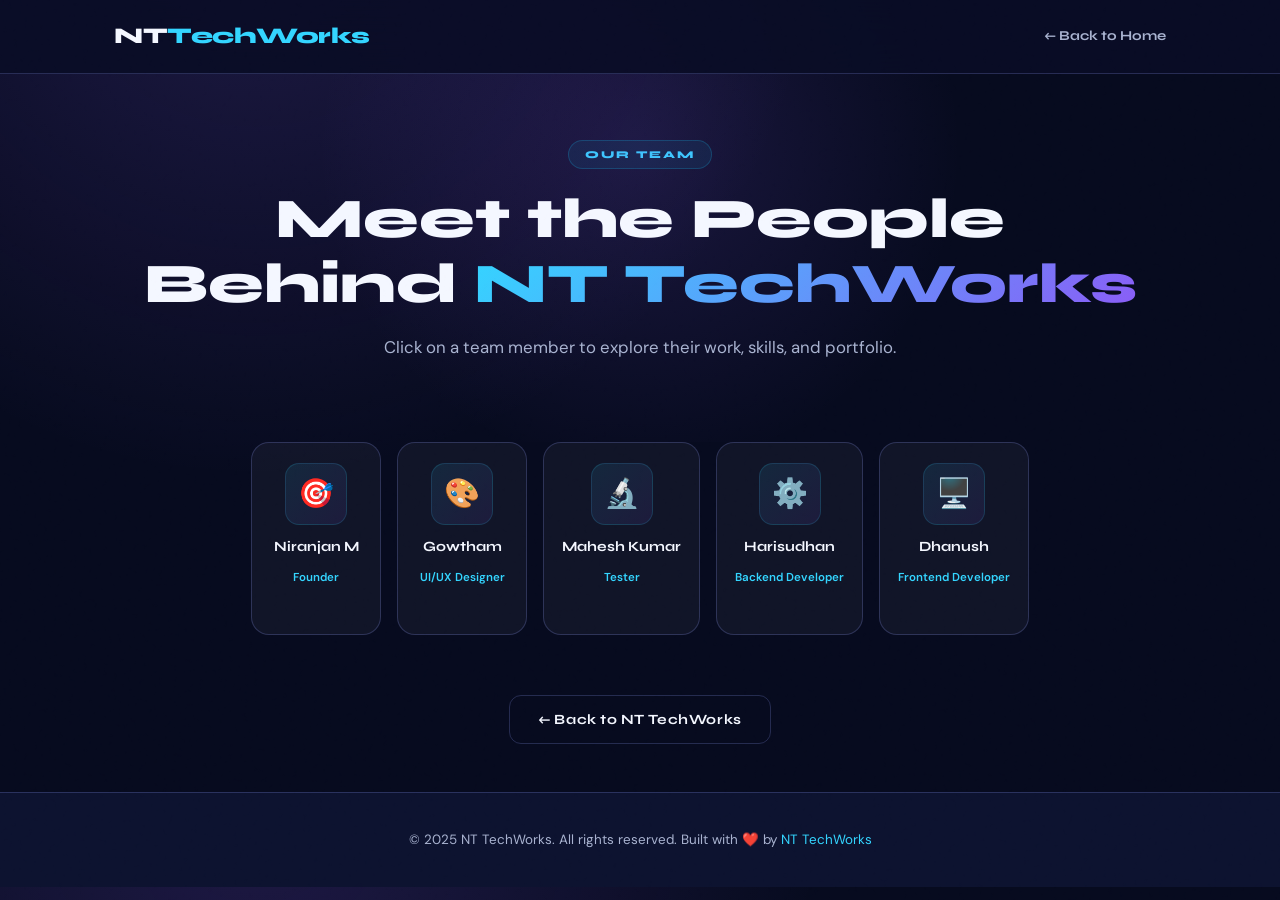
==== portfolio.html @ 2efc046a "Add files via upload" ====
<!DOCTYPE html>
<html lang="en">
<head>
<meta charset="UTF-8" />
<meta name="viewport" content="width=device-width, initial-scale=1.0" />
<title>Our Team Portfolio – NT TechWorks</title>
<link rel="icon" type="image/png" href="logo.png" />
<link rel="preconnect" href="https://fonts.googleapis.com" />
<link rel="preconnect" href="https://fonts.gstatic.com" crossorigin />
<link href="https://fonts.googleapis.com/css2?family=Syne:wght@400;600;700;800&family=DM+Sans:ital,wght@0,300;0,400;0,500;1,300&display=swap" rel="stylesheet" />
<style>
  :root {
    --bg:        #070b1f;
    --bg2:       #0d1330;
    --bg3:       #141c42;
    --card:      rgba(255,255,255,0.045);
    --border:    rgba(146,161,255,0.22);
    --accent:    #34d5ff;
    --accent2:   #8b5cf6;
    --accent3:   #f59e0b;
    --text:      #f4f7ff;
    --muted:     #a9b3d0;
    --radius:    16px;
    --glow:      0 16px 42px rgba(52,213,255,0.16);
    --font-head: 'Syne', sans-serif;
    --font-body: 'DM Sans', sans-serif;
  }
  *, *::before, *::after { box-sizing: border-box; margin: 0; padding: 0; }
  html { scroll-behavior: smooth; font-size: 16px; }
  body {
    background: radial-gradient(circle at 20% -10%, rgba(139,92,246,.18), transparent 40%), var(--bg);
    color: var(--text);
    font-family: var(--font-body);
    line-height: 1.65;
    overflow-x: hidden;
  }
  a { text-decoration: none; color: inherit; }
  ul { list-style: none; }

  body::before {
    content: '';
    position: fixed; inset: 0;
    background-image: url("data:image/svg+xml,%3Csvg viewBox='0 0 200 200' xmlns='http://www.w3.org/2000/svg'%3E%3Cfilter id='n'%3E%3CfeTurbulence type='fractalNoise' baseFrequency='0.9' numOctaves='4' stitchTiles='stitch'/%3E%3C/filter%3E%3Crect width='100%25' height='100%25' filter='url(%23n)' opacity='0.02'/%3E%3C/svg%3E");
    pointer-events: none; z-index: 9999; opacity: .3;
  }

  ::-webkit-scrollbar { width: 6px; }
  ::-webkit-scrollbar-track { background: var(--bg); }
  ::-webkit-scrollbar-thumb { background: var(--accent2); border-radius: 99px; }

  .container { max-width: 1100px; margin: 0 auto; padding: 0 24px; }
  .grad-text {
    background: linear-gradient(135deg, var(--accent) 0%, var(--accent2) 100%);
    -webkit-background-clip: text; -webkit-text-fill-color: transparent; background-clip: text;
  }
  .btn {
    display: inline-flex; align-items: center; gap: 8px;
    font-family: var(--font-head); font-weight: 700; font-size: .88rem;
    padding: 12px 28px; border-radius: 12px;
    cursor: pointer; transition: all .3s ease; border: none;
    letter-spacing: .04em; text-decoration: none;
  }
  .btn-primary {
    background: linear-gradient(135deg, var(--accent), var(--accent2));
    color: #fff; box-shadow: 0 8px 24px rgba(0,212,255,.2);
  }
  .btn-primary:hover { transform: translateY(-2px); box-shadow: 0 12px 36px rgba(0,212,255,.35); }
  .btn-outline {
    background: transparent; color: var(--text);
    border: 1.5px solid var(--border);
  }
  .btn-outline:hover { border-color: var(--accent); color: var(--accent); transform: translateY(-2px); }
  .glass {
    background: var(--card); border: 1px solid var(--border);
    backdrop-filter: blur(16px); border-radius: var(--radius);
  }
  .tag {
    display: inline-block;
    font-family: var(--font-head);
    font-size: .65rem; font-weight: 800;
    letter-spacing: .2em; text-transform: uppercase;
    color: var(--accent);
    background: rgba(0,212,255,.08);
    border: 1px solid rgba(0,212,255,.2);
    padding: 5px 16px; border-radius: 99px; margin-bottom: 18px;
  }

  /* ── NAVBAR ── */
  #navbar {
    position: fixed; top: 0; left: 0; right: 0; z-index: 1000;
    padding: 18px 0;
    background: rgba(10,14,39,.92);
    backdrop-filter: blur(20px);
    border-bottom: 1px solid var(--border);
  }
  .nav-inner { display: flex; align-items: center; justify-content: space-between; }
  .nav-logo {
    display: inline-flex; align-items: center;
    font-family: var(--font-head); font-weight: 800;
    font-size: 1.4rem; letter-spacing: -.02em;
  }
  .nav-logo span { color: var(--accent); }
  .nav-back {
    display: inline-flex; align-items: center; gap: 8px;
    font-family: var(--font-head); font-weight: 700; font-size: .85rem;
    color: var(--muted); transition: color .2s;
  }
  .nav-back:hover { color: var(--accent); }

  /* ── HERO ── */
  .portfolio-hero {
    padding: 140px 0 80px;
    text-align: center;
    position: relative;
    overflow: hidden;
  }
  .portfolio-hero::before {
    content: '';
    position: absolute; top: -200px; left: 50%; transform: translateX(-50%);
    width: 700px; height: 700px;
    background: radial-gradient(circle, rgba(139,92,246,.15), transparent 65%);
    pointer-events: none;
  }
  .portfolio-hero h1 {
    font-family: var(--font-head); font-size: clamp(2rem, 5vw, 3.5rem);
    font-weight: 800; line-height: 1.15; margin-bottom: 18px; position: relative;
  }
  .portfolio-hero p {
    color: var(--muted); font-size: 1.05rem; max-width: 560px; margin: 0 auto; position: relative;
  }

  /* ── TEAM MEMBER CARDS (selector row) ── */
  .team-selector {
    display: flex; gap: 16px; flex-wrap: wrap; justify-content: center;
    padding: 0 0 60px;
  }
  .team-thumb {
    display: flex; flex-direction: column; align-items: center; gap: 10px;
    cursor: pointer;
    padding: 20px 18px 16px;
    border-radius: 18px;
    border: 1.5px solid var(--border);
    background: var(--card);
    transition: all .3s ease;
    min-width: 130px;
    position: relative;
  }
  .team-thumb:hover, .team-thumb.active {
    border-color: var(--accent);
    background: rgba(52,213,255,.06);
    transform: translateY(-4px);
    box-shadow: var(--glow);
  }
  .team-thumb.active::after {
    content: '';
    position: absolute; bottom: -10px; left: 50%; transform: translateX(-50%);
    width: 0; height: 0;
    border-left: 10px solid transparent;
    border-right: 10px solid transparent;
    border-top: 10px solid var(--accent);
  }
  .thumb-emoji {
    width: 62px; height: 62px; border-radius: 14px;
    background: linear-gradient(135deg, rgba(52,213,255,.1), rgba(139,92,246,.1));
    border: 1px solid rgba(52,213,255,.15);
    display: flex; align-items: center; justify-content: center;
    font-size: 1.8rem;
    transition: transform .3s ease;
  }
  .team-thumb:hover .thumb-emoji, .team-thumb.active .thumb-emoji { transform: scale(1.1); }
  .thumb-name { font-family: var(--font-head); font-weight: 700; font-size: .88rem; text-align: center; }
  .thumb-role { font-size: .72rem; color: var(--accent); font-weight: 600; text-align: center; }
  .thumb-arrow {
    font-size: .8rem; color: var(--accent);
    opacity: 0; transition: opacity .2s, transform .2s;
    transform: translateY(-4px);
  }
  .team-thumb:hover .thumb-arrow, .team-thumb.active .thumb-arrow {
    opacity: 1; transform: translateY(0);
  }

  /* ── PORTFOLIO DETAIL PANEL ── */
  .portfolio-detail {
    display: none;
    padding: 0 0 80px;
    animation: fadeInUp .45s ease forwards;
  }
  .portfolio-detail.show { display: block; }
  @keyframes fadeInUp {
    from { opacity: 0; transform: translateY(30px); }
    to   { opacity: 1; transform: translateY(0); }
  }

  .detail-header {
    display: flex; align-items: flex-start; gap: 28px;
    padding: 36px; border-radius: 22px;
    background: var(--card); border: 1px solid var(--border);
    margin-bottom: 32px;
  }
  .detail-avatar {
    width: 90px; height: 90px; border-radius: 18px; flex-shrink: 0;
    background: linear-gradient(135deg, rgba(52,213,255,.12), rgba(139,92,246,.12));
    border: 1px solid rgba(52,213,255,.2);
    display: flex; align-items: center; justify-content: center;
    font-size: 2.4rem;
  }
  .detail-name { font-family: var(--font-head); font-weight: 800; font-size: 1.6rem; margin-bottom: 4px; }
  .detail-role { color: var(--accent); font-size: .9rem; font-weight: 600; margin-bottom: 12px; }
  .detail-bio  { color: var(--muted); font-size: .95rem; line-height: 1.8; max-width: 620px; margin-bottom: 20px; }
  .detail-skills-row { display: flex; flex-wrap: wrap; gap: 8px; margin-bottom: 20px; }
  .detail-skill-tag {
    font-size: .72rem; font-weight: 700; padding: 5px 12px;
    border-radius: 999px; border: 1px solid rgba(52,213,255,.25);
    background: rgba(52,213,255,.07); color: #c2f0ff;
  }
  .detail-link-btn {
    display: inline-flex; align-items: center; gap: 8px;
    font-family: var(--font-head); font-weight: 700; font-size: .82rem;
    padding: 10px 22px; border-radius: 10px;
    background: linear-gradient(135deg, var(--accent), var(--accent2));
    color: #fff; transition: all .3s ease;
    border: none; cursor: pointer;
  }
  .detail-link-btn:hover { transform: translateY(-2px); box-shadow: 0 8px 24px rgba(52,213,255,.3); }
  .detail-link-btn.disabled {
    background: rgba(255,255,255,.06); color: var(--muted);
    border: 1px solid var(--border); cursor: not-allowed;
  }
  .detail-link-btn.disabled:hover { transform: none; box-shadow: none; }

  /* ── WORK GRID ── */
  .work-section-title {
    font-family: var(--font-head); font-weight: 700; font-size: 1.1rem;
    margin-bottom: 18px; color: var(--text);
  }
  .work-grid {
    display: grid; grid-template-columns: repeat(auto-fit, minmax(260px, 1fr));
    gap: 18px; margin-bottom: 40px;
  }
  .work-card {
    border-radius: 16px; overflow: hidden;
    background: var(--bg3); border: 1px solid var(--border);
    transition: transform .35s ease, border-color .35s ease, box-shadow .35s ease;
  }
  .work-card:hover { transform: translateY(-8px); border-color: var(--accent); box-shadow: var(--glow); }
  .work-thumb {
    width: 100%; height: 160px; overflow: hidden;
    background: linear-gradient(135deg, rgba(52,213,255,.08), rgba(139,92,246,.12));
    display: flex; align-items: center; justify-content: center;
    font-size: 3.5rem; position: relative;
  }
  .work-thumb img { width: 100%; height: 100%; object-fit: cover; transition: transform .5s ease; }
  .work-card:hover .work-thumb img { transform: scale(1.07); }
  .work-body { padding: 16px 18px 14px; }
  .work-title { font-family: var(--font-head); font-weight: 700; font-size: .95rem; margin-bottom: 6px; }
  .work-desc  { font-size: .8rem; color: var(--muted); line-height: 1.6; margin-bottom: 12px; }
  .work-footer { display: flex; align-items: center; justify-content: space-between; padding: 10px 18px 14px; border-top: 1px solid var(--border); }
  .work-link {
    display: inline-flex; align-items: center; gap: 5px;
    font-family: var(--font-head); font-size: .78rem; font-weight: 700;
    color: var(--accent); transition: gap .2s;
  }
  .work-link:hover { gap: 10px; }
  .work-link.coming-soon { color: var(--muted); cursor: default; }
  .work-tag { font-size: .65rem; font-weight: 700; padding: 4px 10px; border-radius: 999px; background: rgba(52,213,255,.08); border: 1px solid rgba(52,213,255,.2); color: var(--accent); }

  /* ── EMPTY STATE ── */
  .empty-state {
    text-align: center; padding: 60px 30px;
    background: var(--card); border-radius: 20px; border: 1px solid var(--border);
  }
  .empty-state .e-icon { font-size: 3rem; margin-bottom: 16px; }
  .empty-state h3 { font-family: var(--font-head); font-size: 1.1rem; margin-bottom: 10px; }
  .empty-state p  { color: var(--muted); font-size: .88rem; }

  /* ── BACK BTN ── */
  .back-strip {
    text-align: center; padding: 0 0 48px;
  }

  /* ── FOOTER ── */
  footer {
    background: var(--bg2); border-top: 1px solid var(--border);
    padding: 36px 0; text-align: center;
  }
  footer p { color: var(--muted); font-size: .84rem; }
  footer a { color: var(--accent); }

  /* ── RESPONSIVE ── */
  @media (max-width: 768px) {
    .container { padding: 0 18px; }
    .portfolio-hero { padding: 110px 0 50px; }
    .portfolio-hero h1 { font-size: 1.9rem; }
    .team-selector { gap: 10px; }
    .team-thumb { min-width: 100px; padding: 14px 12px 12px; }
    .thumb-emoji { width: 52px; height: 52px; font-size: 1.5rem; }
    .thumb-name { font-size: .78rem; }
    .detail-header { flex-direction: column; gap: 18px; padding: 22px; }
    .detail-avatar { width: 72px; height: 72px; font-size: 1.9rem; border-radius: 14px; }
    .detail-name { font-size: 1.3rem; }
    .work-grid { grid-template-columns: 1fr 1fr; gap: 12px; }
    .work-thumb { height: 120px; }
  }
  @media (max-width: 480px) {
    .team-selector { gap: 8px; }
    .team-thumb { min-width: 82px; padding: 12px 8px 10px; }
    .thumb-emoji { width: 44px; height: 44px; font-size: 1.3rem; border-radius: 10px; }
    .thumb-name { font-size: .72rem; }
    .thumb-role { font-size: .64rem; }
    .work-grid { grid-template-columns: 1fr; }
    .detail-header { padding: 16px; }
    .detail-name { font-size: 1.15rem; }
    .detail-bio { font-size: .88rem; }
  }
</style>
</head>
<body>

<!-- NAVBAR -->
<nav id="navbar">
  <div class="container">
    <div class="nav-inner">
      <a href="index.html" class="nav-logo">NT <span>TechWorks</span></a>
      <a href="index.html#team" class="nav-back">← Back to Home</a>
    </div>
  </div>
</nav>

<!-- HERO -->
<div class="portfolio-hero">
  <div class="container">
    <div class="tag">Our Team</div>
    <h1>Meet the People Behind <span class="grad-text">NT TechWorks</span></h1>
    <p>Click on a team member to explore their work, skills, and portfolio.</p>
  </div>
</div>

<!-- TEAM SELECTOR -->
<div class="container">
  <div class="team-selector" id="teamSelector">
    <!-- Rendered by JS -->
  </div>

  <!-- PORTFOLIO DETAIL -->
  <div class="portfolio-detail" id="portfolioDetail">
    <!-- Rendered by JS -->
  </div>

  <!-- BACK BTN -->
  <div class="back-strip">
    <a href="index.html" class="btn btn-outline">← Back to NT TechWorks</a>
  </div>
</div>

<!-- FOOTER -->
<footer>
  <div class="container">
    <p>© 2025 NT TechWorks. All rights reserved. Built with ❤️ by <a href="index.html">NT TechWorks</a></p>
  </div>
</footer>

<script>
const TEAM_DATA = [
  {
    id: 'niranjan',
    emoji: '🎯',
    name: 'Niranjan M',
    role: 'Founder / Frontend Developer',
    bio: 'Niranjan founded NT TechWorks with a mission to build clean, modern, and responsive websites for growing businesses. He leads the frontend development, ensuring every site is fast, beautiful, and user-friendly.',
    skills: ['HTML', 'CSS', 'JavaScript', 'React', 'Responsive Design', 'UI/UX', 'SEO'],
    portfolioLink: '#', // Replace with actual link
    works: [
      {
        title: 'NT TechWorks Website',
        desc: 'Designed and built the full NT TechWorks company website with voice assistant, animations, and responsive layout.',
        emoji: '🌐',
        tag: 'Company Site',
        link: 'index.html'
      },
      {
        title: 'FitPulse Gym & Fitness',
        desc: 'A high-energy gym website with class schedules, trainer profiles, and membership info.',
        emoji: '💪',
        tag: 'Fitness',
        link: 'https://nttechworks5.github.io/NT_lifestyle/'
      },
      {
        title: 'More Projects Coming',
        desc: 'Stay tuned for more exciting projects from Niranjan.',
        emoji: '🚀',
        tag: 'Coming Soon',
        link: null
      }
    ]
  },
  {
    id: 'gowtham',
    emoji: '🎨',
    name: 'Gowtham',
    role: 'UI/UX Designer',
    bio: 'Gowtham is the creative force behind every design at NT TechWorks. He crafts premium UI layouts with AI-integrated design principles, ensuring every interface is visually stunning and intuitive to use.',
    skills: ['Figma', 'Adobe XD', 'UI Design', 'UX Research', 'Prototyping', 'Branding', 'AI Design Tools'],
    portfolioLink: '#', // Replace with actual link
    works: [
      {
        title: 'Portfolio Coming Soon',
        desc: "Gowtham's design portfolio will be live soon. Watch this space!",
        emoji: '🎨',
        tag: 'Coming Soon',
        link: null
      }
    ]
  },
  {
    id: 'mahesh',
    emoji: '🔬',
    name: 'Mahesh Kumar',
    role: 'Tester',
    bio: 'Mahesh ensures every website we deliver is production-ready and bug-free. He performs thorough quality assurance — from functional testing to cross-device and cross-browser compatibility checks.',
    skills: ['Manual Testing', 'Cross-browser QA', 'Bug Reporting', 'Performance Testing', 'Mobile Testing', 'Regression Testing'],
    portfolioLink: '#', // Replace with actual link
    works: [
      {
        title: 'QA Portfolio Coming Soon',
        desc: "Mahesh's testing case studies and QA reports will be published soon.",
        emoji: '🔬',
        tag: 'Coming Soon',
        link: null
      }
    ]
  },
  {
    id: 'harisudhan',
    emoji: '⚙️',
    name: 'Harisudhan',
    role: 'Backend Developer',
    bio: 'Harisudhan builds the engine that powers our websites. He develops secure, scalable backend systems and robust APIs, ensuring every site works flawlessly behind the scenes.',
    skills: ['Node.js', 'Express.js', 'MongoDB', 'REST APIs', 'Authentication', 'Database Design', 'Server Deployment'],
    portfolioLink: '#', // Replace with actual link
    works: [
      {
        title: 'Backend Portfolio Coming Soon',
        desc: "Harisudhan's backend projects and API showcases will be live soon.",
        emoji: '⚙️',
        tag: 'Coming Soon',
        link: null
      }
    ]
  },
  {
    id: 'dhanush',
    emoji: '🖥️',
    name: 'Dhanush',
    role: 'Frontend Developer',
    bio: 'Dhanush brings designs to life with pixel-perfect frontend code. He specializes in building smooth, interactive user interfaces that work seamlessly across all devices and screen sizes.',
    skills: ['HTML', 'CSS', 'JavaScript', 'React', 'Animations', 'Bootstrap', 'Tailwind CSS'],
    portfolioLink: '#', // Replace with actual link
    works: [
      {
        title: 'ShopEase E-Commerce',
        desc: 'A full-featured e-commerce website with product listings, cart system, and responsive design.',
        emoji: '🛒',
        tag: 'E-Commerce',
        link: 'https://dhanushtech80.github.io/nt-fashions/'
      },
      {
        title: 'More Projects Coming',
        desc: 'More frontend projects from Dhanush will be showcased here soon.',
        emoji: '🖥️',
        tag: 'Coming Soon',
        link: null
      }
    ]
  }
];

let activeId = null;

function renderTeamSelector() {
  const el = document.getElementById('teamSelector');
  el.innerHTML = TEAM_DATA.map(m => `
    <div class="team-thumb ${activeId === m.id ? 'active' : ''}" onclick="showMember('${m.id}')">
      <div class="thumb-emoji">${m.emoji}</div>
      <div class="thumb-name">${m.name}</div>
      <div class="thumb-role">${m.role.split(' / ')[0]}</div>
      <div class="thumb-arrow">↓</div>
    </div>
  `).join('');
}

function showMember(id) {
  if (activeId === id) {
    activeId = null;
    renderTeamSelector();
    const detail = document.getElementById('portfolioDetail');
    detail.classList.remove('show');
    return;
  }

  activeId = id;
  renderTeamSelector();

  const member = TEAM_DATA.find(m => m.id === id);
  if (!member) return;

  const detail = document.getElementById('portfolioDetail');
  detail.classList.remove('show');

  setTimeout(() => {
    const hasRealWork = member.works.some(w => w.link);
    const worksHTML = member.works.map(w => `
      <div class="work-card">
        <div class="work-thumb">
          <span style="font-size:3.2rem;">${w.emoji}</span>
        </div>
        <div class="work-body">
          <div class="work-title">${w.title}</div>
          <div class="work-desc">${w.desc}</div>
        </div>
        <div class="work-footer">
          ${w.link
            ? `<a href="${w.link}" target="_blank" class="work-link">View Project →</a>`
            : `<span class="work-link coming-soon">Coming Soon</span>`
          }
          <span class="work-tag">${w.tag}</span>
        </div>
      </div>
    `).join('');

    detail.innerHTML = `
      <div class="detail-header">
        <div class="detail-avatar">${member.emoji}</div>
        <div>
          <div class="detail-name">${member.name}</div>
          <div class="detail-role">${member.role}</div>
          <div class="detail-bio">${member.bio}</div>
          <div class="detail-skills-row">
            ${member.skills.map(s => `<span class="detail-skill-tag">${s}</span>`).join('')}
          </div>
          ${member.portfolioLink && member.portfolioLink !== '#'
            ? `<a href="${member.portfolioLink}" target="_blank" class="detail-link-btn">View Full Portfolio ↗</a>`
            : `<span class="detail-link-btn disabled">Portfolio Link Coming Soon</span>`
          }
        </div>
      </div>
      <div class="work-section-title">Works & Projects</div>
      <div class="work-grid">${worksHTML}</div>
    `;

    detail.classList.add('show');

    // Smooth scroll to detail
    setTimeout(() => {
      detail.scrollIntoView({ behavior: 'smooth', block: 'start' });
    }, 100);
  }, 50);
}

renderTeamSelector();
</script>
</body>
</html>
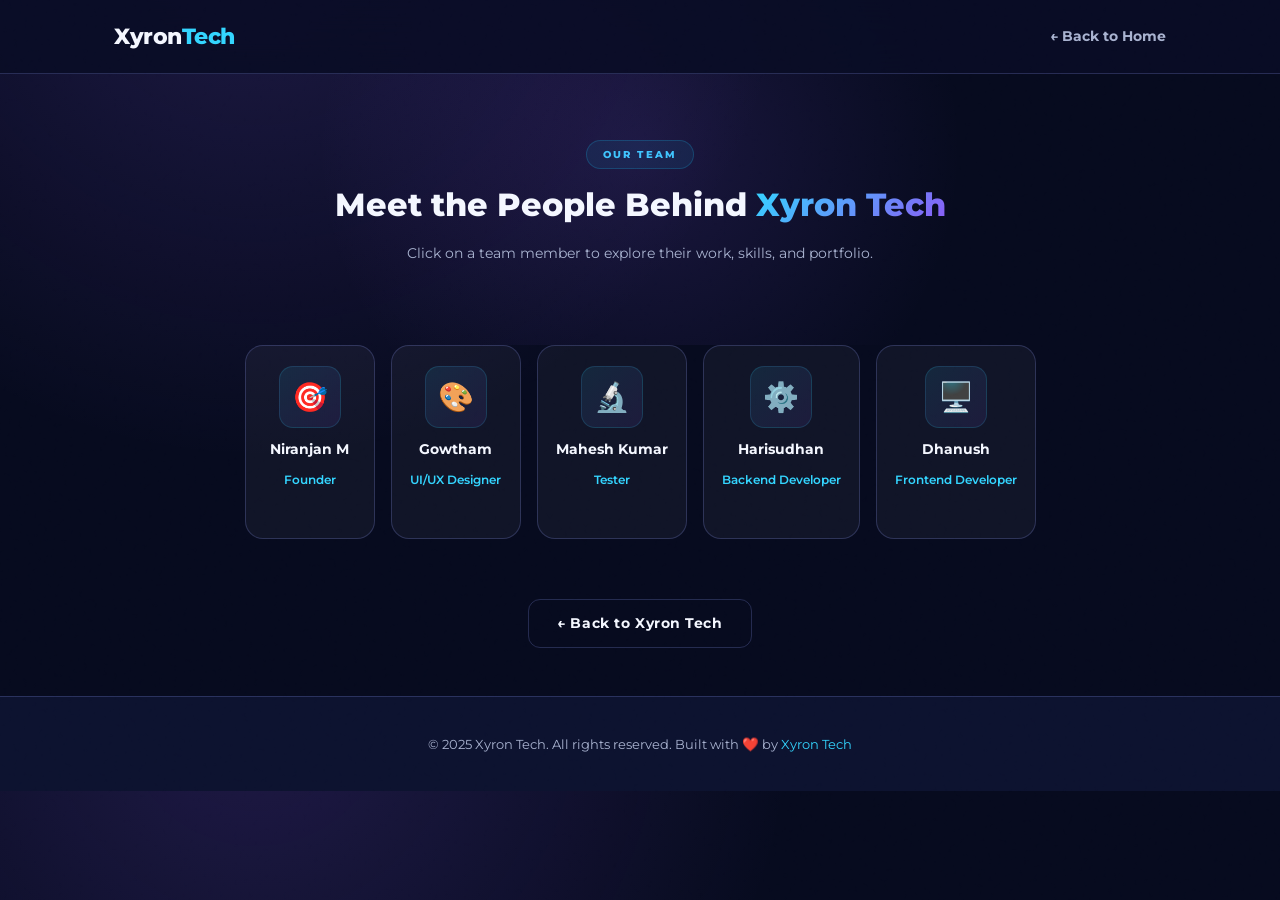
==== commit 47721196: "new changes" ====
--- a/portfolio.html
+++ b/portfolio.html
@@ -3,316 +3,12 @@
 <head>
 <meta charset="UTF-8" />
 <meta name="viewport" content="width=device-width, initial-scale=1.0" />
-<title>Our Team Portfolio – NT TechWorks</title>
+<title>Our Team Portfolio – Xyron Tech</title>
 <link rel="icon" type="image/png" href="logo.png" />
 <link rel="preconnect" href="https://fonts.googleapis.com" />
 <link rel="preconnect" href="https://fonts.gstatic.com" crossorigin />
-<link href="https://fonts.googleapis.com/css2?family=Syne:wght@400;600;700;800&family=DM+Sans:ital,wght@0,300;0,400;0,500;1,300&display=swap" rel="stylesheet" />
-<style>
-  :root {
-    --bg:        #070b1f;
-    --bg2:       #0d1330;
-    --bg3:       #141c42;
-    --card:      rgba(255,255,255,0.045);
-    --border:    rgba(146,161,255,0.22);
-    --accent:    #34d5ff;
-    --accent2:   #8b5cf6;
-    --accent3:   #f59e0b;
-    --text:      #f4f7ff;
-    --muted:     #a9b3d0;
-    --radius:    16px;
-    --glow:      0 16px 42px rgba(52,213,255,0.16);
-    --font-head: 'Syne', sans-serif;
-    --font-body: 'DM Sans', sans-serif;
-  }
-  *, *::before, *::after { box-sizing: border-box; margin: 0; padding: 0; }
-  html { scroll-behavior: smooth; font-size: 16px; }
-  body {
-    background: radial-gradient(circle at 20% -10%, rgba(139,92,246,.18), transparent 40%), var(--bg);
-    color: var(--text);
-    font-family: var(--font-body);
-    line-height: 1.65;
-    overflow-x: hidden;
-  }
-  a { text-decoration: none; color: inherit; }
-  ul { list-style: none; }
-
-  body::before {
-    content: '';
-    position: fixed; inset: 0;
-    background-image: url("data:image/svg+xml,%3Csvg viewBox='0 0 200 200' xmlns='http://www.w3.org/2000/svg'%3E%3Cfilter id='n'%3E%3CfeTurbulence type='fractalNoise' baseFrequency='0.9' numOctaves='4' stitchTiles='stitch'/%3E%3C/filter%3E%3Crect width='100%25' height='100%25' filter='url(%23n)' opacity='0.02'/%3E%3C/svg%3E");
-    pointer-events: none; z-index: 9999; opacity: .3;
-  }
-
-  ::-webkit-scrollbar { width: 6px; }
-  ::-webkit-scrollbar-track { background: var(--bg); }
-  ::-webkit-scrollbar-thumb { background: var(--accent2); border-radius: 99px; }
-
-  .container { max-width: 1100px; margin: 0 auto; padding: 0 24px; }
-  .grad-text {
-    background: linear-gradient(135deg, var(--accent) 0%, var(--accent2) 100%);
-    -webkit-background-clip: text; -webkit-text-fill-color: transparent; background-clip: text;
-  }
-  .btn {
-    display: inline-flex; align-items: center; gap: 8px;
-    font-family: var(--font-head); font-weight: 700; font-size: .88rem;
-    padding: 12px 28px; border-radius: 12px;
-    cursor: pointer; transition: all .3s ease; border: none;
-    letter-spacing: .04em; text-decoration: none;
-  }
-  .btn-primary {
-    background: linear-gradient(135deg, var(--accent), var(--accent2));
-    color: #fff; box-shadow: 0 8px 24px rgba(0,212,255,.2);
-  }
-  .btn-primary:hover { transform: translateY(-2px); box-shadow: 0 12px 36px rgba(0,212,255,.35); }
-  .btn-outline {
-    background: transparent; color: var(--text);
-    border: 1.5px solid var(--border);
-  }
-  .btn-outline:hover { border-color: var(--accent); color: var(--accent); transform: translateY(-2px); }
-  .glass {
-    background: var(--card); border: 1px solid var(--border);
-    backdrop-filter: blur(16px); border-radius: var(--radius);
-  }
-  .tag {
-    display: inline-block;
-    font-family: var(--font-head);
-    font-size: .65rem; font-weight: 800;
-    letter-spacing: .2em; text-transform: uppercase;
-    color: var(--accent);
-    background: rgba(0,212,255,.08);
-    border: 1px solid rgba(0,212,255,.2);
-    padding: 5px 16px; border-radius: 99px; margin-bottom: 18px;
-  }
-
-  /* ── NAVBAR ── */
-  #navbar {
-    position: fixed; top: 0; left: 0; right: 0; z-index: 1000;
-    padding: 18px 0;
-    background: rgba(10,14,39,.92);
-    backdrop-filter: blur(20px);
-    border-bottom: 1px solid var(--border);
-  }
-  .nav-inner { display: flex; align-items: center; justify-content: space-between; }
-  .nav-logo {
-    display: inline-flex; align-items: center;
-    font-family: var(--font-head); font-weight: 800;
-    font-size: 1.4rem; letter-spacing: -.02em;
-  }
-  .nav-logo span { color: var(--accent); }
-  .nav-back {
-    display: inline-flex; align-items: center; gap: 8px;
-    font-family: var(--font-head); font-weight: 700; font-size: .85rem;
-    color: var(--muted); transition: color .2s;
-  }
-  .nav-back:hover { color: var(--accent); }
-
-  /* ── HERO ── */
-  .portfolio-hero {
-    padding: 140px 0 80px;
-    text-align: center;
-    position: relative;
-    overflow: hidden;
-  }
-  .portfolio-hero::before {
-    content: '';
-    position: absolute; top: -200px; left: 50%; transform: translateX(-50%);
-    width: 700px; height: 700px;
-    background: radial-gradient(circle, rgba(139,92,246,.15), transparent 65%);
-    pointer-events: none;
-  }
-  .portfolio-hero h1 {
-    font-family: var(--font-head); font-size: clamp(2rem, 5vw, 3.5rem);
-    font-weight: 800; line-height: 1.15; margin-bottom: 18px; position: relative;
-  }
-  .portfolio-hero p {
-    color: var(--muted); font-size: 1.05rem; max-width: 560px; margin: 0 auto; position: relative;
-  }
-
-  /* ── TEAM MEMBER CARDS (selector row) ── */
-  .team-selector {
-    display: flex; gap: 16px; flex-wrap: wrap; justify-content: center;
-    padding: 0 0 60px;
-  }
-  .team-thumb {
-    display: flex; flex-direction: column; align-items: center; gap: 10px;
-    cursor: pointer;
-    padding: 20px 18px 16px;
-    border-radius: 18px;
-    border: 1.5px solid var(--border);
-    background: var(--card);
-    transition: all .3s ease;
-    min-width: 130px;
-    position: relative;
-  }
-  .team-thumb:hover, .team-thumb.active {
-    border-color: var(--accent);
-    background: rgba(52,213,255,.06);
-    transform: translateY(-4px);
-    box-shadow: var(--glow);
-  }
-  .team-thumb.active::after {
-    content: '';
-    position: absolute; bottom: -10px; left: 50%; transform: translateX(-50%);
-    width: 0; height: 0;
-    border-left: 10px solid transparent;
-    border-right: 10px solid transparent;
-    border-top: 10px solid var(--accent);
-  }
-  .thumb-emoji {
-    width: 62px; height: 62px; border-radius: 14px;
-    background: linear-gradient(135deg, rgba(52,213,255,.1), rgba(139,92,246,.1));
-    border: 1px solid rgba(52,213,255,.15);
-    display: flex; align-items: center; justify-content: center;
-    font-size: 1.8rem;
-    transition: transform .3s ease;
-  }
-  .team-thumb:hover .thumb-emoji, .team-thumb.active .thumb-emoji { transform: scale(1.1); }
-  .thumb-name { font-family: var(--font-head); font-weight: 700; font-size: .88rem; text-align: center; }
-  .thumb-role { font-size: .72rem; color: var(--accent); font-weight: 600; text-align: center; }
-  .thumb-arrow {
-    font-size: .8rem; color: var(--accent);
-    opacity: 0; transition: opacity .2s, transform .2s;
-    transform: translateY(-4px);
-  }
-  .team-thumb:hover .thumb-arrow, .team-thumb.active .thumb-arrow {
-    opacity: 1; transform: translateY(0);
-  }
-
-  /* ── PORTFOLIO DETAIL PANEL ── */
-  .portfolio-detail {
-    display: none;
-    padding: 0 0 80px;
-    animation: fadeInUp .45s ease forwards;
-  }
-  .portfolio-detail.show { display: block; }
-  @keyframes fadeInUp {
-    from { opacity: 0; transform: translateY(30px); }
-    to   { opacity: 1; transform: translateY(0); }
-  }
-
-  .detail-header {
-    display: flex; align-items: flex-start; gap: 28px;
-    padding: 36px; border-radius: 22px;
-    background: var(--card); border: 1px solid var(--border);
-    margin-bottom: 32px;
-  }
-  .detail-avatar {
-    width: 90px; height: 90px; border-radius: 18px; flex-shrink: 0;
-    background: linear-gradient(135deg, rgba(52,213,255,.12), rgba(139,92,246,.12));
-    border: 1px solid rgba(52,213,255,.2);
-    display: flex; align-items: center; justify-content: center;
-    font-size: 2.4rem;
-  }
-  .detail-name { font-family: var(--font-head); font-weight: 800; font-size: 1.6rem; margin-bottom: 4px; }
-  .detail-role { color: var(--accent); font-size: .9rem; font-weight: 600; margin-bottom: 12px; }
-  .detail-bio  { color: var(--muted); font-size: .95rem; line-height: 1.8; max-width: 620px; margin-bottom: 20px; }
-  .detail-skills-row { display: flex; flex-wrap: wrap; gap: 8px; margin-bottom: 20px; }
-  .detail-skill-tag {
-    font-size: .72rem; font-weight: 700; padding: 5px 12px;
-    border-radius: 999px; border: 1px solid rgba(52,213,255,.25);
-    background: rgba(52,213,255,.07); color: #c2f0ff;
-  }
-  .detail-link-btn {
-    display: inline-flex; align-items: center; gap: 8px;
-    font-family: var(--font-head); font-weight: 700; font-size: .82rem;
-    padding: 10px 22px; border-radius: 10px;
-    background: linear-gradient(135deg, var(--accent), var(--accent2));
-    color: #fff; transition: all .3s ease;
-    border: none; cursor: pointer;
-  }
-  .detail-link-btn:hover { transform: translateY(-2px); box-shadow: 0 8px 24px rgba(52,213,255,.3); }
-  .detail-link-btn.disabled {
-    background: rgba(255,255,255,.06); color: var(--muted);
-    border: 1px solid var(--border); cursor: not-allowed;
-  }
-  .detail-link-btn.disabled:hover { transform: none; box-shadow: none; }
-
-  /* ── WORK GRID ── */
-  .work-section-title {
-    font-family: var(--font-head); font-weight: 700; font-size: 1.1rem;
-    margin-bottom: 18px; color: var(--text);
-  }
-  .work-grid {
-    display: grid; grid-template-columns: repeat(auto-fit, minmax(260px, 1fr));
-    gap: 18px; margin-bottom: 40px;
-  }
-  .work-card {
-    border-radius: 16px; overflow: hidden;
-    background: var(--bg3); border: 1px solid var(--border);
-    transition: transform .35s ease, border-color .35s ease, box-shadow .35s ease;
-  }
-  .work-card:hover { transform: translateY(-8px); border-color: var(--accent); box-shadow: var(--glow); }
-  .work-thumb {
-    width: 100%; height: 160px; overflow: hidden;
-    background: linear-gradient(135deg, rgba(52,213,255,.08), rgba(139,92,246,.12));
-    display: flex; align-items: center; justify-content: center;
-    font-size: 3.5rem; position: relative;
-  }
-  .work-thumb img { width: 100%; height: 100%; object-fit: cover; transition: transform .5s ease; }
-  .work-card:hover .work-thumb img { transform: scale(1.07); }
-  .work-body { padding: 16px 18px 14px; }
-  .work-title { font-family: var(--font-head); font-weight: 700; font-size: .95rem; margin-bottom: 6px; }
-  .work-desc  { font-size: .8rem; color: var(--muted); line-height: 1.6; margin-bottom: 12px; }
-  .work-footer { display: flex; align-items: center; justify-content: space-between; padding: 10px 18px 14px; border-top: 1px solid var(--border); }
-  .work-link {
-    display: inline-flex; align-items: center; gap: 5px;
-    font-family: var(--font-head); font-size: .78rem; font-weight: 700;
-    color: var(--accent); transition: gap .2s;
-  }
-  .work-link:hover { gap: 10px; }
-  .work-link.coming-soon { color: var(--muted); cursor: default; }
-  .work-tag { font-size: .65rem; font-weight: 700; padding: 4px 10px; border-radius: 999px; background: rgba(52,213,255,.08); border: 1px solid rgba(52,213,255,.2); color: var(--accent); }
-
-  /* ── EMPTY STATE ── */
-  .empty-state {
-    text-align: center; padding: 60px 30px;
-    background: var(--card); border-radius: 20px; border: 1px solid var(--border);
-  }
-  .empty-state .e-icon { font-size: 3rem; margin-bottom: 16px; }
-  .empty-state h3 { font-family: var(--font-head); font-size: 1.1rem; margin-bottom: 10px; }
-  .empty-state p  { color: var(--muted); font-size: .88rem; }
-
-  /* ── BACK BTN ── */
-  .back-strip {
-    text-align: center; padding: 0 0 48px;
-  }
-
-  /* ── FOOTER ── */
-  footer {
-    background: var(--bg2); border-top: 1px solid var(--border);
-    padding: 36px 0; text-align: center;
-  }
-  footer p { color: var(--muted); font-size: .84rem; }
-  footer a { color: var(--accent); }
-
-  /* ── RESPONSIVE ── */
-  @media (max-width: 768px) {
-    .container { padding: 0 18px; }
-    .portfolio-hero { padding: 110px 0 50px; }
-    .portfolio-hero h1 { font-size: 1.9rem; }
-    .team-selector { gap: 10px; }
-    .team-thumb { min-width: 100px; padding: 14px 12px 12px; }
-    .thumb-emoji { width: 52px; height: 52px; font-size: 1.5rem; }
-    .thumb-name { font-size: .78rem; }
-    .detail-header { flex-direction: column; gap: 18px; padding: 22px; }
-    .detail-avatar { width: 72px; height: 72px; font-size: 1.9rem; border-radius: 14px; }
-    .detail-name { font-size: 1.3rem; }
-    .work-grid { grid-template-columns: 1fr 1fr; gap: 12px; }
-    .work-thumb { height: 120px; }
-  }
-  @media (max-width: 480px) {
-    .team-selector { gap: 8px; }
-    .team-thumb { min-width: 82px; padding: 12px 8px 10px; }
-    .thumb-emoji { width: 44px; height: 44px; font-size: 1.3rem; border-radius: 10px; }
-    .thumb-name { font-size: .72rem; }
-    .thumb-role { font-size: .64rem; }
-    .work-grid { grid-template-columns: 1fr; }
-    .detail-header { padding: 16px; }
-    .detail-name { font-size: 1.15rem; }
-    .detail-bio { font-size: .88rem; }
-  }
-</style>
+<link href="https://fonts.googleapis.com/css2?family=Montserrat:wght@300;400;500;600;700;800;900&display=swap" rel="stylesheet" />
+<link rel="stylesheet" href="portfolio.css" />
 </head>
 <body>
 
@@ -320,7 +16,7 @@
 <nav id="navbar">
   <div class="container">
     <div class="nav-inner">
-      <a href="index.html" class="nav-logo">NT <span>TechWorks</span></a>
+      <a href="index.html" class="nav-logo">Xyron <span>Tech</span></a>
       <a href="index.html#team" class="nav-back">← Back to Home</a>
     </div>
   </div>
@@ -330,7 +26,7 @@
 <div class="portfolio-hero">
   <div class="container">
     <div class="tag">Our Team</div>
-    <h1>Meet the People Behind <span class="grad-text">NT TechWorks</span></h1>
+    <h1>Meet the People Behind <span class="grad-text">Xyron Tech</span></h1>
     <p>Click on a team member to explore their work, skills, and portfolio.</p>
   </div>
 </div>
@@ -348,14 +44,14 @@
 
   <!-- BACK BTN -->
   <div class="back-strip">
-    <a href="index.html" class="btn btn-outline">← Back to NT TechWorks</a>
+    <a href="index.html" class="btn btn-outline">← Back to Xyron Tech</a>
   </div>
 </div>
 
 <!-- FOOTER -->
 <footer>
   <div class="container">
-    <p>© 2025 NT TechWorks. All rights reserved. Built with ❤️ by <a href="index.html">NT TechWorks</a></p>
+    <p>© 2025 Xyron Tech. All rights reserved. Built with ❤️ by <a href="index.html">Xyron Tech</a></p>
   </div>
 </footer>
 
@@ -366,13 +62,13 @@
     emoji: '🎯',
     name: 'Niranjan M',
     role: 'Founder / Frontend Developer',
-    bio: 'Niranjan founded NT TechWorks with a mission to build clean, modern, and responsive websites for growing businesses. He leads the frontend development, ensuring every site is fast, beautiful, and user-friendly.',
+    bio: 'Niranjan founded Xyron Tech with a mission to build clean, modern, and responsive websites for growing businesses. He leads the frontend development, ensuring every site is fast, beautiful, and user-friendly.',
     skills: ['HTML', 'CSS', 'JavaScript', 'React', 'Responsive Design', 'UI/UX', 'SEO'],
-    portfolioLink: '#', // Replace with actual link
-    works: [
-      {
-        title: 'NT TechWorks Website',
-        desc: 'Designed and built the full NT TechWorks company website with voice assistant, animations, and responsive layout.',
+    portfolioLink: 'https://niranjanmurugesan10-droid.github.io/NIRANJAN-potfolio/',
+    works: [
+      {
+        title: 'Xyron Tech Website',
+        desc: 'Designed and built the full Xyron Tech company website with voice assistant, animations, and responsive layout.',
         emoji: '🌐',
         tag: 'Company Site',
         link: 'index.html'
@@ -382,7 +78,7 @@
         desc: 'A high-energy gym website with class schedules, trainer profiles, and membership info.',
         emoji: '💪',
         tag: 'Fitness',
-        link: 'https://nttechworks5.github.io/NT_lifestyle/'
+        link: 'https://xyrontech5.github.io/NT_lifestyle/'
       },
       {
         title: 'More Projects Coming',
@@ -398,9 +94,9 @@
     emoji: '🎨',
     name: 'Gowtham',
     role: 'UI/UX Designer',
-    bio: 'Gowtham is the creative force behind every design at NT TechWorks. He crafts premium UI layouts with AI-integrated design principles, ensuring every interface is visually stunning and intuitive to use.',
+    bio: 'Gowtham is the creative force behind every design at Xyron Tech. He crafts premium UI layouts with AI-integrated design principles, ensuring every interface is visually stunning and intuitive to use.',
     skills: ['Figma', 'Adobe XD', 'UI Design', 'UX Research', 'Prototyping', 'Branding', 'AI Design Tools'],
-    portfolioLink: '#', // Replace with actual link
+    portfolioLink: 'https://xyrontech5.github.io/Gowtham-portfolio/',
     works: [
       {
         title: 'Portfolio Coming Soon',
@@ -418,7 +114,7 @@
     role: 'Tester',
     bio: 'Mahesh ensures every website we deliver is production-ready and bug-free. He performs thorough quality assurance — from functional testing to cross-device and cross-browser compatibility checks.',
     skills: ['Manual Testing', 'Cross-browser QA', 'Bug Reporting', 'Performance Testing', 'Mobile Testing', 'Regression Testing'],
-    portfolioLink: '#', // Replace with actual link
+    portfolioLink: 'https://xyrontech5.github.io/Maheshkumar-portfolio/',
     works: [
       {
         title: 'QA Portfolio Coming Soon',
@@ -436,7 +132,7 @@
     role: 'Backend Developer',
     bio: 'Harisudhan builds the engine that powers our websites. He develops secure, scalable backend systems and robust APIs, ensuring every site works flawlessly behind the scenes.',
     skills: ['Node.js', 'Express.js', 'MongoDB', 'REST APIs', 'Authentication', 'Database Design', 'Server Deployment'],
-    portfolioLink: '#', // Replace with actual link
+    portfolioLink: 'https://harisudhan-hs.github.io/Hari-portfolio_nttech/',
     works: [
       {
         title: 'Backend Portfolio Coming Soon',
@@ -454,7 +150,7 @@
     role: 'Frontend Developer',
     bio: 'Dhanush brings designs to life with pixel-perfect frontend code. He specializes in building smooth, interactive user interfaces that work seamlessly across all devices and screen sizes.',
     skills: ['HTML', 'CSS', 'JavaScript', 'React', 'Animations', 'Bootstrap', 'Tailwind CSS'],
-    portfolioLink: '#', // Replace with actual link
+    portfolioLink: '#',
     works: [
       {
         title: 'ShopEase E-Commerce',
@@ -507,7 +203,6 @@
   detail.classList.remove('show');
 
   setTimeout(() => {
-    const hasRealWork = member.works.some(w => w.link);
     const worksHTML = member.works.map(w => `
       <div class="work-card">
         <div class="work-thumb">
@@ -549,7 +244,6 @@
 
     detail.classList.add('show');
 
-    // Smooth scroll to detail
     setTimeout(() => {
       detail.scrollIntoView({ behavior: 'smooth', block: 'start' });
     }, 100);
--- a/portfolio.css
+++ b/portfolio.css
@@ -0,0 +1,323 @@
+/* ── ROOT VARIABLES ── */
+:root {
+  --bg:        #070b1f;
+  --bg2:       #0d1330;
+  --bg3:       #141c42;
+  --card:      rgba(255,255,255,0.045);
+  --border:    rgba(146,161,255,0.22);
+  --accent:    #34d5ff;
+  --accent2:   #8b5cf6;
+  --accent3:   #f59e0b;
+  --text:      #f4f7ff;
+  --muted:     #a9b3d0;
+  --radius:    16px;
+  --glow:      0 16px 42px rgba(52,213,255,0.16);
+  --font-head: 'Montserrat', sans-serif;
+  --font-body: 'Montserrat', sans-serif;
+}
+
+/* ── RESET ── */
+*, *::before, *::after { box-sizing: border-box; margin: 0; padding: 0; }
+html { scroll-behavior: smooth; font-size: 16px; }
+body {
+  background: radial-gradient(circle at 20% -10%, rgba(139,92,246,.18), transparent 40%), var(--bg);
+  color: var(--text);
+  font-family: var(--font-body);
+  line-height: 1.65;
+  overflow-x: hidden;
+}
+a { text-decoration: none; color: inherit; }
+ul { list-style: none; }
+
+/* ── NOISE TEXTURE OVERLAY ── */
+body::before {
+  content: '';
+  position: fixed; inset: 0;
+  background-image: url("data:image/svg+xml,%3Csvg viewBox='0 0 200 200' xmlns='http://www.w3.org/2000/svg'%3E%3Cfilter id='n'%3E%3CfeTurbulence type='fractalNoise' baseFrequency='0.9' numOctaves='4' stitchTiles='stitch'/%3E%3C/filter%3E%3Crect width='100%25' height='100%25' filter='url(%23n)' opacity='0.02'/%3E%3C/svg%3E");
+  pointer-events: none; z-index: 9999; opacity: .3;
+}
+
+/* ── SCROLLBAR ── */
+::-webkit-scrollbar { width: 6px; }
+::-webkit-scrollbar-track { background: var(--bg); }
+::-webkit-scrollbar-thumb { background: var(--accent2); border-radius: 99px; }
+
+/* ── UTILITIES ── */
+.container { max-width: 1100px; margin: 0 auto; padding: 0 24px; }
+
+.grad-text {
+  background: linear-gradient(135deg, var(--accent) 0%, var(--accent2) 100%);
+  -webkit-background-clip: text;
+  -webkit-text-fill-color: transparent;
+  background-clip: text;
+}
+
+.btn {
+  display: inline-flex; align-items: center; gap: 8px;
+  font-family: var(--font-head); font-weight: 700; font-size: .88rem;
+  padding: 12px 28px; border-radius: 12px;
+  cursor: pointer; transition: all .3s ease; border: none;
+  letter-spacing: .04em; text-decoration: none;
+}
+.btn-primary {
+  background: linear-gradient(135deg, var(--accent), var(--accent2));
+  color: #fff; box-shadow: 0 8px 24px rgba(0,212,255,.2);
+}
+.btn-primary:hover { transform: translateY(-2px); box-shadow: 0 12px 36px rgba(0,212,255,.35); }
+.btn-outline {
+  background: transparent; color: var(--text);
+  border: 1.5px solid var(--border);
+}
+.btn-outline:hover { border-color: var(--accent); color: var(--accent); transform: translateY(-2px); }
+
+.glass {
+  background: var(--card); border: 1px solid var(--border);
+  backdrop-filter: blur(16px); border-radius: var(--radius);
+}
+
+.tag {
+  display: inline-block;
+  font-family: var(--font-head);
+  font-size: .65rem; font-weight: 800;
+  letter-spacing: .2em; text-transform: uppercase;
+  color: var(--accent);
+  background: rgba(0,212,255,.08);
+  border: 1px solid rgba(0,212,255,.2);
+  padding: 5px 16px; border-radius: 99px; margin-bottom: 18px;
+}
+
+/* ── NAVBAR ── */
+#navbar {
+  position: fixed; top: 0; left: 0; right: 0; z-index: 1000;
+  padding: 18px 0;
+  background: rgba(10,14,39,.92);
+  backdrop-filter: blur(20px);
+  border-bottom: 1px solid var(--border);
+}
+.nav-inner { display: flex; align-items: center; justify-content: space-between; }
+.nav-logo {
+  display: inline-flex; align-items: center;
+  font-family: var(--font-head); font-weight: 800;
+  font-size: 1.4rem; letter-spacing: -.02em;
+}
+.nav-logo span { color: var(--accent); }
+.nav-back {
+  display: inline-flex; align-items: center; gap: 8px;
+  font-family: var(--font-head); font-weight: 700; font-size: .85rem;
+  color: var(--muted); transition: color .2s;
+}
+.nav-back:hover { color: var(--accent); }
+
+/* ── HERO ── */
+.portfolio-hero {
+  padding: 140px 0 80px;
+  text-align: center;
+  position: relative;
+  overflow: hidden;
+}
+.portfolio-hero::before {
+  content: '';
+  position: absolute; top: -200px; left: 50%; transform: translateX(-50%);
+  width: 700px; height: 700px;
+  background: radial-gradient(circle, rgba(139,92,246,.15), transparent 65%);
+  pointer-events: none;
+}
+.portfolio-hero h1 {
+  font-family: var(--font-head); font-size: clamp(1.4rem, 2.5vw, 2rem);
+  font-weight: 800; line-height: 1.15; margin-bottom: 18px; position: relative;
+}
+.portfolio-hero p {
+  color: var(--muted); font-size: .88rem; max-width: 560px; margin: 0 auto; position: relative;
+}
+
+/* ── TEAM SELECTOR ── */
+.team-selector {
+  display: flex; gap: 16px; flex-wrap: wrap; justify-content: center;
+  padding: 0 0 60px;
+}
+.team-thumb {
+  display: flex; flex-direction: column; align-items: center; gap: 10px;
+  cursor: pointer;
+  padding: 20px 18px 16px;
+  border-radius: 18px;
+  border: 1.5px solid var(--border);
+  background: var(--card);
+  transition: all .3s ease;
+  min-width: 130px;
+  position: relative;
+}
+.team-thumb:hover, .team-thumb.active {
+  border-color: var(--accent);
+  background: rgba(52,213,255,.06);
+  transform: translateY(-4px);
+  box-shadow: var(--glow);
+}
+.team-thumb.active::after {
+  content: '';
+  position: absolute; bottom: -10px; left: 50%; transform: translateX(-50%);
+  width: 0; height: 0;
+  border-left: 10px solid transparent;
+  border-right: 10px solid transparent;
+  border-top: 10px solid var(--accent);
+}
+.thumb-emoji {
+  width: 62px; height: 62px; border-radius: 14px;
+  background: linear-gradient(135deg, rgba(52,213,255,.1), rgba(139,92,246,.1));
+  border: 1px solid rgba(52,213,255,.15);
+  display: flex; align-items: center; justify-content: center;
+  font-size: 1.8rem;
+  transition: transform .3s ease;
+}
+.team-thumb:hover .thumb-emoji, .team-thumb.active .thumb-emoji { transform: scale(1.1); }
+.thumb-name { font-family: var(--font-head); font-weight: 700; font-size: .88rem; text-align: center; }
+.thumb-role { font-size: .72rem; color: var(--accent); font-weight: 600; text-align: center; }
+.thumb-arrow {
+  font-size: .8rem; color: var(--accent);
+  opacity: 0; transition: opacity .2s, transform .2s;
+  transform: translateY(-4px);
+}
+.team-thumb:hover .thumb-arrow, .team-thumb.active .thumb-arrow {
+  opacity: 1; transform: translateY(0);
+}
+
+/* ── PORTFOLIO DETAIL PANEL ── */
+.portfolio-detail {
+  display: none;
+  padding: 0 0 80px;
+  animation: fadeInUp .45s ease forwards;
+}
+.portfolio-detail.show { display: block; }
+
+@keyframes fadeInUp {
+  from { opacity: 0; transform: translateY(30px); }
+  to   { opacity: 1; transform: translateY(0); }
+}
+
+.detail-header {
+  display: flex; align-items: flex-start; gap: 28px;
+  padding: 36px; border-radius: 22px;
+  background: var(--card); border: 1px solid var(--border);
+  margin-bottom: 32px;
+}
+.detail-avatar {
+  width: 90px; height: 90px; border-radius: 18px; flex-shrink: 0;
+  background: linear-gradient(135deg, rgba(52,213,255,.12), rgba(139,92,246,.12));
+  border: 1px solid rgba(52,213,255,.2);
+  display: flex; align-items: center; justify-content: center;
+  font-size: 2.4rem;
+}
+.detail-name { font-family: var(--font-head); font-weight: 800; font-size: .88rem; margin-bottom: 4px; }
+.detail-role { color: var(--accent); font-size: .9rem; font-weight: 600; margin-bottom: 12px; }
+.detail-bio  { color: var(--muted); font-size: .82rem; line-height: 1.8; max-width: 620px; margin-bottom: 20px; }
+.detail-skills-row { display: flex; flex-wrap: wrap; gap: 8px; margin-bottom: 20px; }
+.detail-skill-tag {
+  font-size: .72rem; font-weight: 700; padding: 5px 12px;
+  border-radius: 999px; border: 1px solid rgba(52,213,255,.25);
+  background: rgba(52,213,255,.07); color: #c2f0ff;
+}
+.detail-link-btn {
+  display: inline-flex; align-items: center; gap: 8px;
+  font-family: var(--font-head); font-weight: 700; font-size: .82rem;
+  padding: 10px 22px; border-radius: 10px;
+  background: linear-gradient(135deg, var(--accent), var(--accent2));
+  color: #fff; transition: all .3s ease;
+  border: none; cursor: pointer;
+}
+.detail-link-btn:hover { transform: translateY(-2px); box-shadow: 0 8px 24px rgba(52,213,255,.3); }
+.detail-link-btn.disabled {
+  background: rgba(255,255,255,.06); color: var(--muted);
+  border: 1px solid var(--border); cursor: not-allowed;
+}
+.detail-link-btn.disabled:hover { transform: none; box-shadow: none; }
+
+/* ── WORK GRID ── */
+.work-section-title {
+  font-family: var(--font-head); font-weight: 700; font-size: .88rem;
+  margin-bottom: 18px; color: var(--text);
+}
+.work-grid {
+  display: grid; grid-template-columns: repeat(auto-fit, minmax(260px, 1fr));
+  gap: 18px; margin-bottom: 40px;
+}
+.work-card {
+  border-radius: 16px; overflow: hidden;
+  background: var(--bg3); border: 1px solid var(--border);
+  transition: transform .35s ease, border-color .35s ease, box-shadow .35s ease;
+}
+.work-card:hover { transform: translateY(-8px); border-color: var(--accent); box-shadow: var(--glow); }
+.work-thumb {
+  width: 100%; height: 160px; overflow: hidden;
+  background: linear-gradient(135deg, rgba(52,213,255,.08), rgba(139,92,246,.12));
+  display: flex; align-items: center; justify-content: center;
+  font-size: 3.5rem; position: relative;
+}
+.work-thumb img { width: 100%; height: 100%; object-fit: cover; transition: transform .5s ease; }
+.work-card:hover .work-thumb img { transform: scale(1.07); }
+.work-body { padding: 16px 18px 14px; }
+.work-title { font-family: var(--font-head); font-weight: 700; font-size: .82rem; margin-bottom: 6px; }
+.work-desc  { font-size: .73rem; color: var(--muted); line-height: 1.6; margin-bottom: 12px; }
+.work-footer {
+  display: flex; align-items: center; justify-content: space-between;
+  padding: 10px 18px 14px; border-top: 1px solid var(--border);
+}
+.work-link {
+  display: inline-flex; align-items: center; gap: 5px;
+  font-family: var(--font-head); font-size: .78rem; font-weight: 700;
+  color: var(--accent); transition: gap .2s;
+}
+.work-link:hover { gap: 10px; }
+.work-link.coming-soon { color: var(--muted); cursor: default; }
+.work-tag {
+  font-size: .65rem; font-weight: 700; padding: 4px 10px;
+  border-radius: 999px; background: rgba(52,213,255,.08);
+  border: 1px solid rgba(52,213,255,.2); color: var(--accent);
+}
+
+/* ── EMPTY STATE ── */
+.empty-state {
+  text-align: center; padding: 60px 30px;
+  background: var(--card); border-radius: 20px; border: 1px solid var(--border);
+}
+.empty-state .e-icon { font-size: 3rem; margin-bottom: 16px; }
+.empty-state h3 { font-family: var(--font-head); font-size: .88rem; margin-bottom: 10px; }
+.empty-state p  { color: var(--muted); font-size: .88rem; }
+
+/* ── BACK BUTTON STRIP ── */
+.back-strip {
+  text-align: center; padding: 0 0 48px;
+}
+
+/* ── FOOTER ── */
+footer {
+  background: var(--bg2); border-top: 1px solid var(--border);
+  padding: 36px 0; text-align: center;
+}
+footer p { color: var(--muted); font-size: .84rem; }
+footer a { color: var(--accent); }
+
+/* ── RESPONSIVE ── */
+@media (max-width: 768px) {
+  .container { padding: 0 18px; }
+  .portfolio-hero { padding: 110px 0 50px; }
+  .portfolio-hero h1 { font-size: 1.9rem; }
+  .team-selector { gap: 10px; }
+  .team-thumb { min-width: 100px; padding: 14px 12px 12px; }
+  .thumb-emoji { width: 52px; height: 52px; font-size: 1.5rem; }
+  .thumb-name { font-size: .78rem; }
+  .detail-header { flex-direction: column; gap: 18px; padding: 22px; }
+  .detail-avatar { width: 72px; height: 72px; font-size: 1.9rem; border-radius: 14px; }
+  .detail-name { font-size: 1.3rem; }
+  .work-grid { grid-template-columns: 1fr 1fr; gap: 12px; }
+  .work-thumb { height: 120px; }
+}
+@media (max-width: 480px) {
+  .team-selector { gap: 8px; }
+  .team-thumb { min-width: 82px; padding: 12px 8px 10px; }
+  .thumb-emoji { width: 44px; height: 44px; font-size: 1.3rem; border-radius: 10px; }
+  .thumb-name { font-size: .72rem; }
+  .thumb-role { font-size: .64rem; }
+  .work-grid { grid-template-columns: 1fr; }
+  .detail-header { padding: 16px; }
+  .detail-name { font-size: 1.15rem; }
+  .detail-bio { font-size: .88rem; }
+}
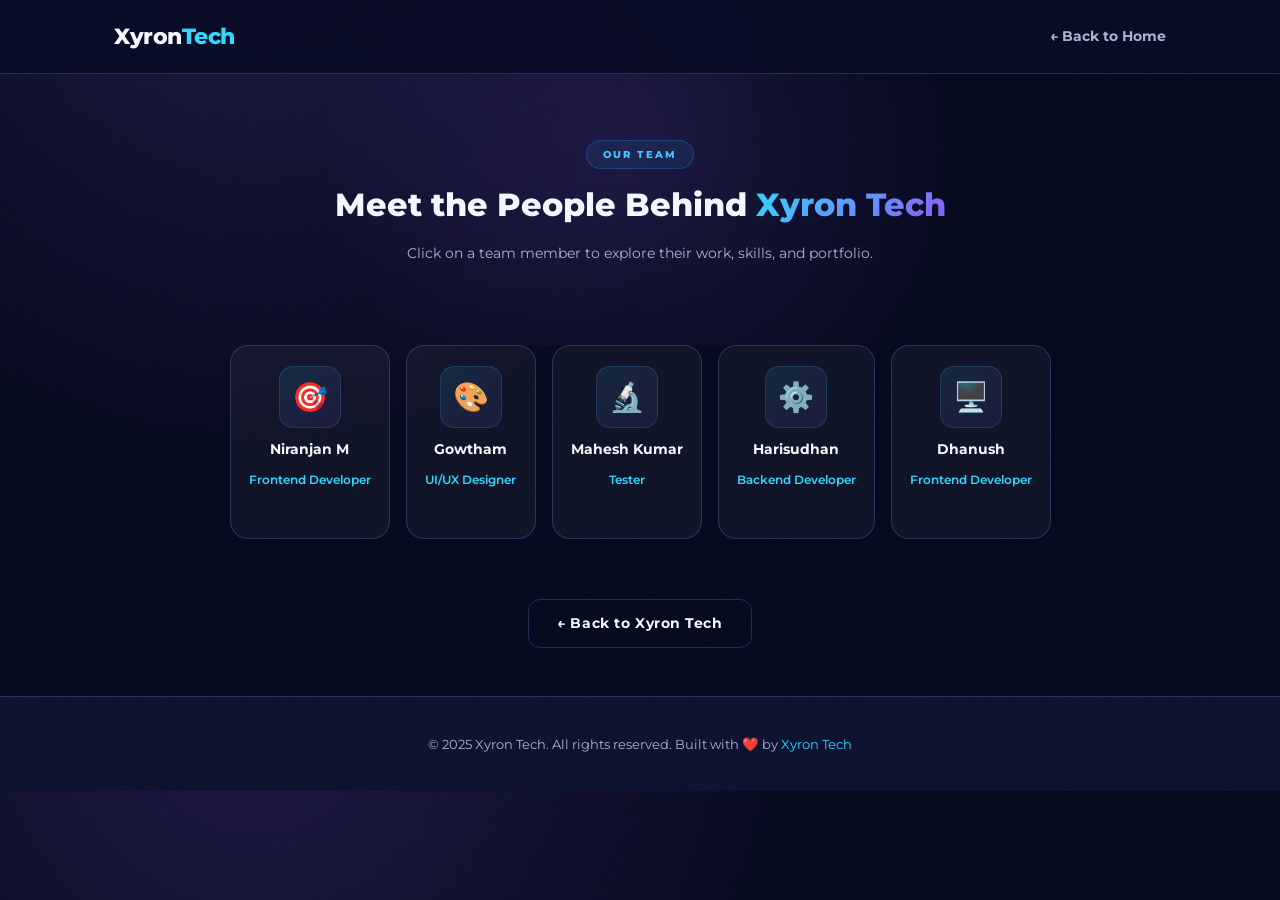
==== commit 07a5326c: "Update portfolio.html" ====
--- a/portfolio.html
+++ b/portfolio.html
@@ -61,7 +61,7 @@
     id: 'niranjan',
     emoji: '🎯',
     name: 'Niranjan M',
-    role: 'Founder / Frontend Developer',
+    role: 'Frontend Developer',
     bio: 'Niranjan founded Xyron Tech with a mission to build clean, modern, and responsive websites for growing businesses. He leads the frontend development, ensuring every site is fast, beautiful, and user-friendly.',
     skills: ['HTML', 'CSS', 'JavaScript', 'React', 'Responsive Design', 'UI/UX', 'SEO'],
     portfolioLink: 'https://niranjanmurugesan10-droid.github.io/NIRANJAN-potfolio/',
